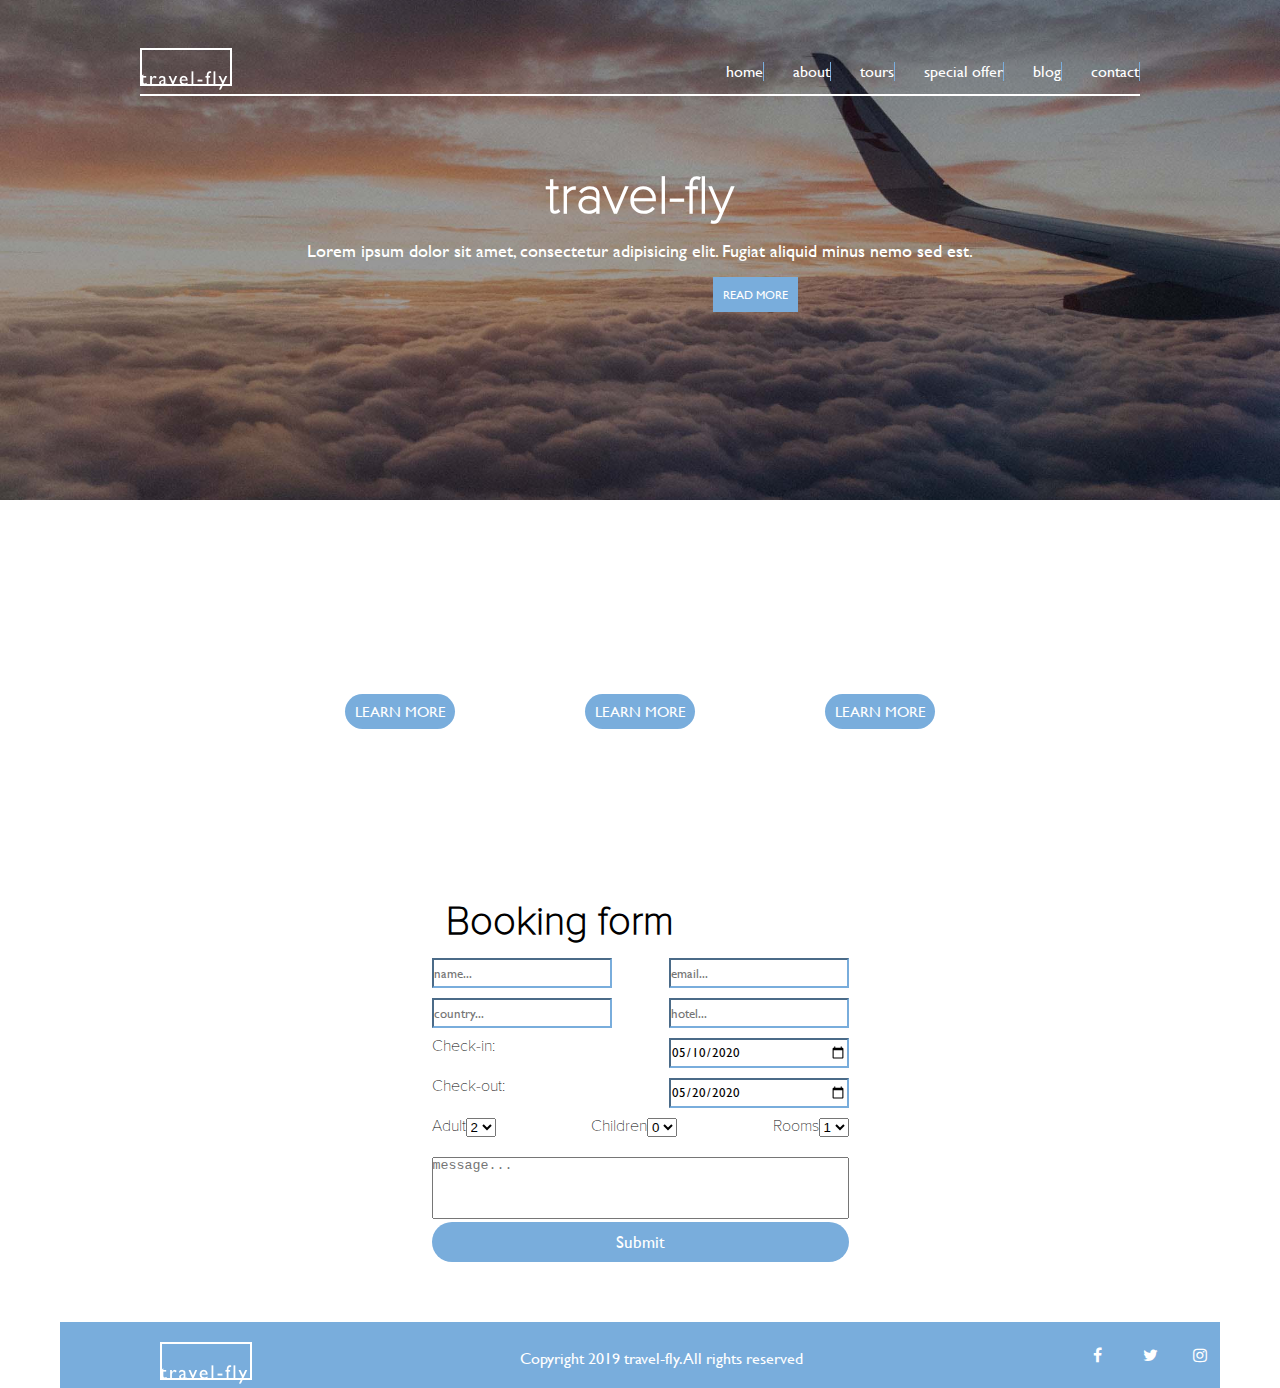
==== index.html @ 521472ec "homework three" ====
<!DOCTYPE html>
<html lang="en">
<head>
    <meta charset="UTF-8">
    <meta http-equiv="X-UA-Compatible" content="IE=edge">
    <meta name="viewport" content="width=device-width, initial-scale=1.0">
    <link rel="stylesheet" href="css/styles.css" />
    <link rel="stylesheet" href="https://cdnjs.cloudflare.com/ajax/libs/font-awesome/4.7.0/css/font-awesome.min.css">
    <title>HOME | TRAVEL-FLY</title>
</head>
<body>
    <div class="class-banner">
        <div class="banner-image">
            <div class="row banner-border">
                <div class="logo">
                    <img src="images/logo-white.png"    alt="logo">
                </div>

                <nav>
                    <a href="#">home</a>
                    <a href="#">about</a>
                    <a href="#">tours</a>
                    <a href="#">special offer</a>
                    <a href="#">blog</a>
                    <a href="#">contact</a> 
                </nav>
            </div>

            <div class="title">
                <h1>travel-fly</h1>
                <p>Lorem ipsum dolor sit amet, consectetur adipisicing elit. 
                Fugiat aliquid minus nemo sed est.</p>
                <div class="button">
                    <p>READ MORE</p>
                </div>
            </div>
        </div>
    </div>

    <div class="container">
        <div class="travel-destinations">
            <div class="country israel">
                <h1>ISRAEL</h1>
                <h2>from $1000</h2>
                <div class="travel-destination-button">
                   <p>LEARN MORE</p> 
                </div>
            </div>

            <div class="country usa">
                <h1>USA</h1>
                <h2>from $1500</h2>
                <div class="travel-destination-button">
                   <p>LEARN MORE</p> 
                </div>
            </div>

            <div class="country australia">
                <h1>AUSTRALIA</h1>
                <h2>from $1800</h2>
                <div class="travel-destination-button">
                   <p>LEARN MORE</p> 
                </div>
            </div>
        </div>

        <div class="booking-form">
            <h1>Booking form</h1>
            <div class="form">
                <form action="">
                    <div class="form-row">
                        <input type="text" id="name" name="name" placeholder="name...">
                        <input type="text" id="email" name="email" placeholder="email...">
                    </div>

                    <div class="form-row">
                        <input type="text" id="country" name="country" placeholder="country...">
                        <input type="text" id="hotel" name="hotel" placeholder="hotel...">
                    </div>

                    <div class="form-row">
                        <label for="check-in">Check-in:</label>
                        <input type="date" id="check-in" name="check-in"
                        value="2020-05-10"
                        min="2020-01-01" max="2020-12-31">
                    </div>

                    <div class="form-row">
                        <label for="check-out">Check-out:</label>
                        <input type="date" id="check-out" name="check-out"
                        value="2020-05-20"
                        min="2020-01-01" max="2020-12-31">
                    </div>

                    <div class="form-row">
                        <div class="adults">
                            <div class="form-row">
                                <label for="adult">Adult</label>
                                <select name="adult" id="adult">
                                    <option value="one">1</option>
                                    <option selected="selected" value="two">2</option>
                                    <option value="three">3</option>
                                    <option value="four">4</option>
                                  </select>
                            </div>
                        </div>

                        <div class="children">
                            <div class="form-row">
                                <label for="children">Children</label>
                                <select name="children" id="children">
                                    <option selected="selected" value="zero">0</option>
                                    <option value="one">1</option>
                                    <option value="two">2</option>
                                    <option value="three">3</option>
                                    <option value="four">4</option>
                                  </select>
                            </div>
                        </div>

                        <div class="rooms">
                            <div class="form-row">
                                <label for="rooms">Rooms</label>
                                <select name="rooms" id="rooms">
                                    <option selected="selected" value="one">1</option>
                                    <option value="two">2</option>
                                    <option value="three">3</option>
                                    <option value="four">4</option>
                                  </select>
                            </div>
                        </div>
                    </div>

                    <div class="message-box">
                        <textarea id="message" name="message" rows="4" cols="50" placeholder="message..."></textarea>
                    </div>

                    <div class="submit-button">
                        <p>Submit</p>
                    </div>
                </form>
                </div>
            </div>
        

            <div class="footer">
                <div class="row">
                   <div class="footer-logo">
                       <img src="images/logo-white.png" alt="footer logo">    
                   </div>

                   <div class="copyright">
                       <p>Copyright 2019 travel-fly.  All rights reserved</p>
                   </div>

                   <div class="row">
                       <a href="#" class="fa fa-facebook"></a>
                       <a href="#" class="fa fa-twitter"></a>
                       <a href="#" class="fa fa-instagram"></a>
                   </div>
                </div>
                
                </div>
        </div>
    </div>
</body>
</html>
---- css/styles.css ----
* {
  margin: 0;
  padding: 0;
  box-sizing: border-box;
}
html,
body {
  height: 100%;
  background-color: white;
  position: relative;
}
h1,
h2,
h3,
h4,
h5,
h6,
p {
  margin-bottom: 16px;
}

@font-face {
  font-family: GillSans;
  src: url(../fonts/fonts/fonts/GillSans.ttc);
}

@font-face {
  font-family: ProximaNova;
  src: url(../fonts/ProximaNovaScOsfExtraCondensed.ttf);
}

@font-face {
  font-family: ProxNovaThin;
  src: url(../fonts/Proxima-Nova-Thin.otf);
}

.container {
  display: block;
  margin: 2em auto;
  background-color: white;
  max-width: 1400px;
  text-align: center;
}

.banner-image {
  background-image: url("../images/hero.jpg");
  background-position: center;
  background-repeat: no-repeat;
  background-size: cover;
  height: 500px;
}

.banner-border {
  border-bottom: 2px solid white;
  width: 1000px;
  margin: 0 auto;
  padding-top: 3em;
}

.about-banner-border {
  border-bottom: 2px solid black;
  width: 1000px;
  margin: 0 auto;
  padding-top: 3em;
}

.class-banner {
  background-color: white;
}

.row {
  display: flex;
  flex-flow: row;
  justify-content: space-between;
  align-items: center;
}

nav a {
  padding-left: 25px;
  text-decoration: none;
  color: white;
  border-right: 1px solid #79addc;
  border-spacing: 2px;
  font-family: GillSans;
}

.about-nav a {
  padding-left: 25px;
  text-decoration: none;
  color: black;
  border-right: 1px solid #79addc;
  border-spacing: 2px;
  font-family: GillSans;
}

.title {
  color: white;
  text-align: center;
  margin-top: 75px;
  font-family: ProxNovaThin;
}

.title h1 {
  font-size: 53px;
}

.title p {
  font-size: 18px;
  font-family: GillSans;
}

.about-title {
  color: black;
  text-align: left;
  margin-top: 75px;
  padding-left: 260px;
  font-family: ProxNovaThin;
}

.about-title h1 {
  font-size: 45px;
  border-bottom: 2px solid black;
  width: 110px;
  padding-top: 30px;
}

.about-title p {
  font-size: 15px;
  font-family: GillSans;
  margin-bottom: 2em;
  padding-right: 90px;
}

.button {
  width: 70px;
  background-color: #79addc;
  text-align: center;
  display: block;
  height: 35px;
  width: 85px;
  margin-left: 713px;
}

.button p {
  color: white;
  text-decoration: none;
  font-size: 12px;
  display: flex;
  padding-top: 11px;
  margin-left: 10px;
  font-family: GillSans;
}

.client-quotes {
  color: black;
  text-align: left;
  margin-top: 75px;
  padding-left: 260px;
  font-family: ProxNovaThin;
}

.client-quotes h1 {
  border-bottom: 2px solid black;
  font-size: 45px;
  width: 110px;
  padding-top: 30px;
}

.male {
  background-image: url("../images/about-client-01.jpg");
  background-position: center;
  background-repeat: no-repeat;
  background-size: cover;
}

.female {
  background-image: url("../images/about-client-02.jpg");
  background-position: center;
  background-repeat: no-repeat;
  background-size: cover;
}

.owner {
  height: 300px;
  width: 200px;
  color: green;
  padding-top: 20px;
  font-family: ProxNovaThin;
}

.owner p {
}

.country {
  height: 300px;
  width: 200px;
  color: white;
  padding-top: 20px;
  font-family: ProxNovaThin;
}

.travel-destination-button {
  background-color: #79addc;
  text-align: center;
  font-family: GillSans;
  height: 35px;
  width: 110px;
  padding-top: 9px;
  margin: 70px auto 0;
  color: white;
  border: 2px solid none;
  font-size: 15px;
  border-radius: 25px;
}

.travel-destinations {
  display: flex;
  flex-flow: row nowrap;
  justify-content: space-between;
  padding-right: 300px;
  padding-left: 300px;
}

.form {
  display: flex;
  flex-flow: row;
  justify-content: center;
  align-items: center;
  margin: 0 auto;
}

.booking-form {
  margin: 70px auto 0;
  font-family: ProxNovaThin;
  width: 1020px;
}

.booking-form h1 {
  text-align: left;
  padding-left: 316px;
  font-size: 40px;
}

.form-row {
  justify-content: space-between;
  display: flex;
  margin-bottom: 10px;
}

input {
  width: 180px;
  height: 30px;
  border-color: #79addc;
  font-family: GillSans;
}

textarea {
  resize: none;
}

.submit-button {
  background-color: #79addc;
  color: white;
  border: 2px solid none;
  padding: 10px;
  border-radius: 25px;
}

.submit-button p {
  margin: 0 auto;
  font-size: 17px;
  font-family: GillSans;
}

.footer {
  margin: 60px;
  background-color: #79addc;
}

.footer-logo {
  padding-left: 100px;
  padding-top: 20px;
}

.copyright {
  padding-top: 23px;
  font-family: GillSans;
  color: white;
}

.fa {
  padding: 23px;
  font-size: 30px;
  width: 50px;
  text-align: center;
  text-decoration: none;
  color: white;
}
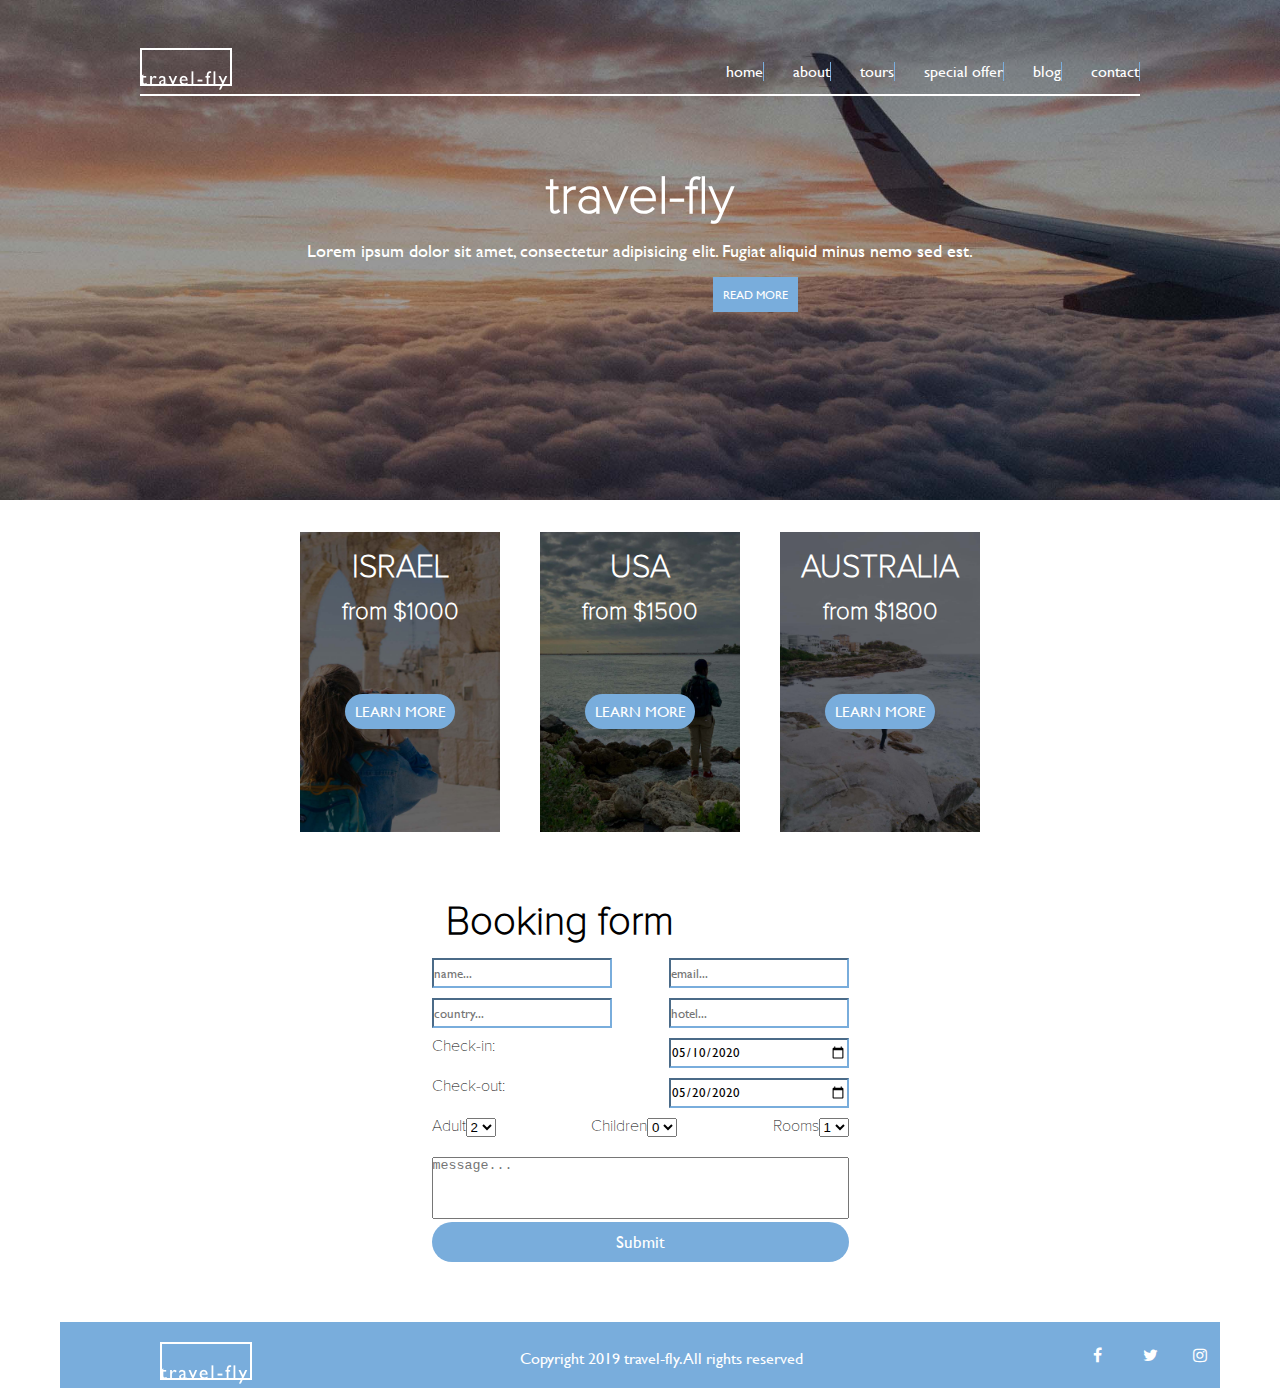
==== commit 7be4b816: "put a comment" ====
--- a/index.html
+++ b/index.html
@@ -15,6 +15,8 @@
                 <div class="logo">
                     <img src="images/logo-white.png"    alt="logo">
                 </div>
+
+<!-- this is a change -->
 
                 <nav>
                     <a href="#">home</a>
--- a/css/styles.css
+++ b/css/styles.css
@@ -166,6 +166,27 @@
   padding-top: 30px;
 }
 
+.israel {
+  background-image: url("../images/tour-01.jpg");
+  background-position: center;
+  background-repeat: no-repeat;
+  background-size: cover;
+}
+
+.usa {
+  background-image: url("../images/tour-02.jpg");
+  background-position: center;
+  background-repeat: no-repeat;
+  background-size: cover;
+}
+
+.australia {
+  background-image: url("../images/tour-03.jpg");
+  background-position: center;
+  background-repeat: no-repeat;
+  background-size: cover;
+}
+
 .male {
   background-image: url("../images/about-client-01.jpg");
   background-position: center;
